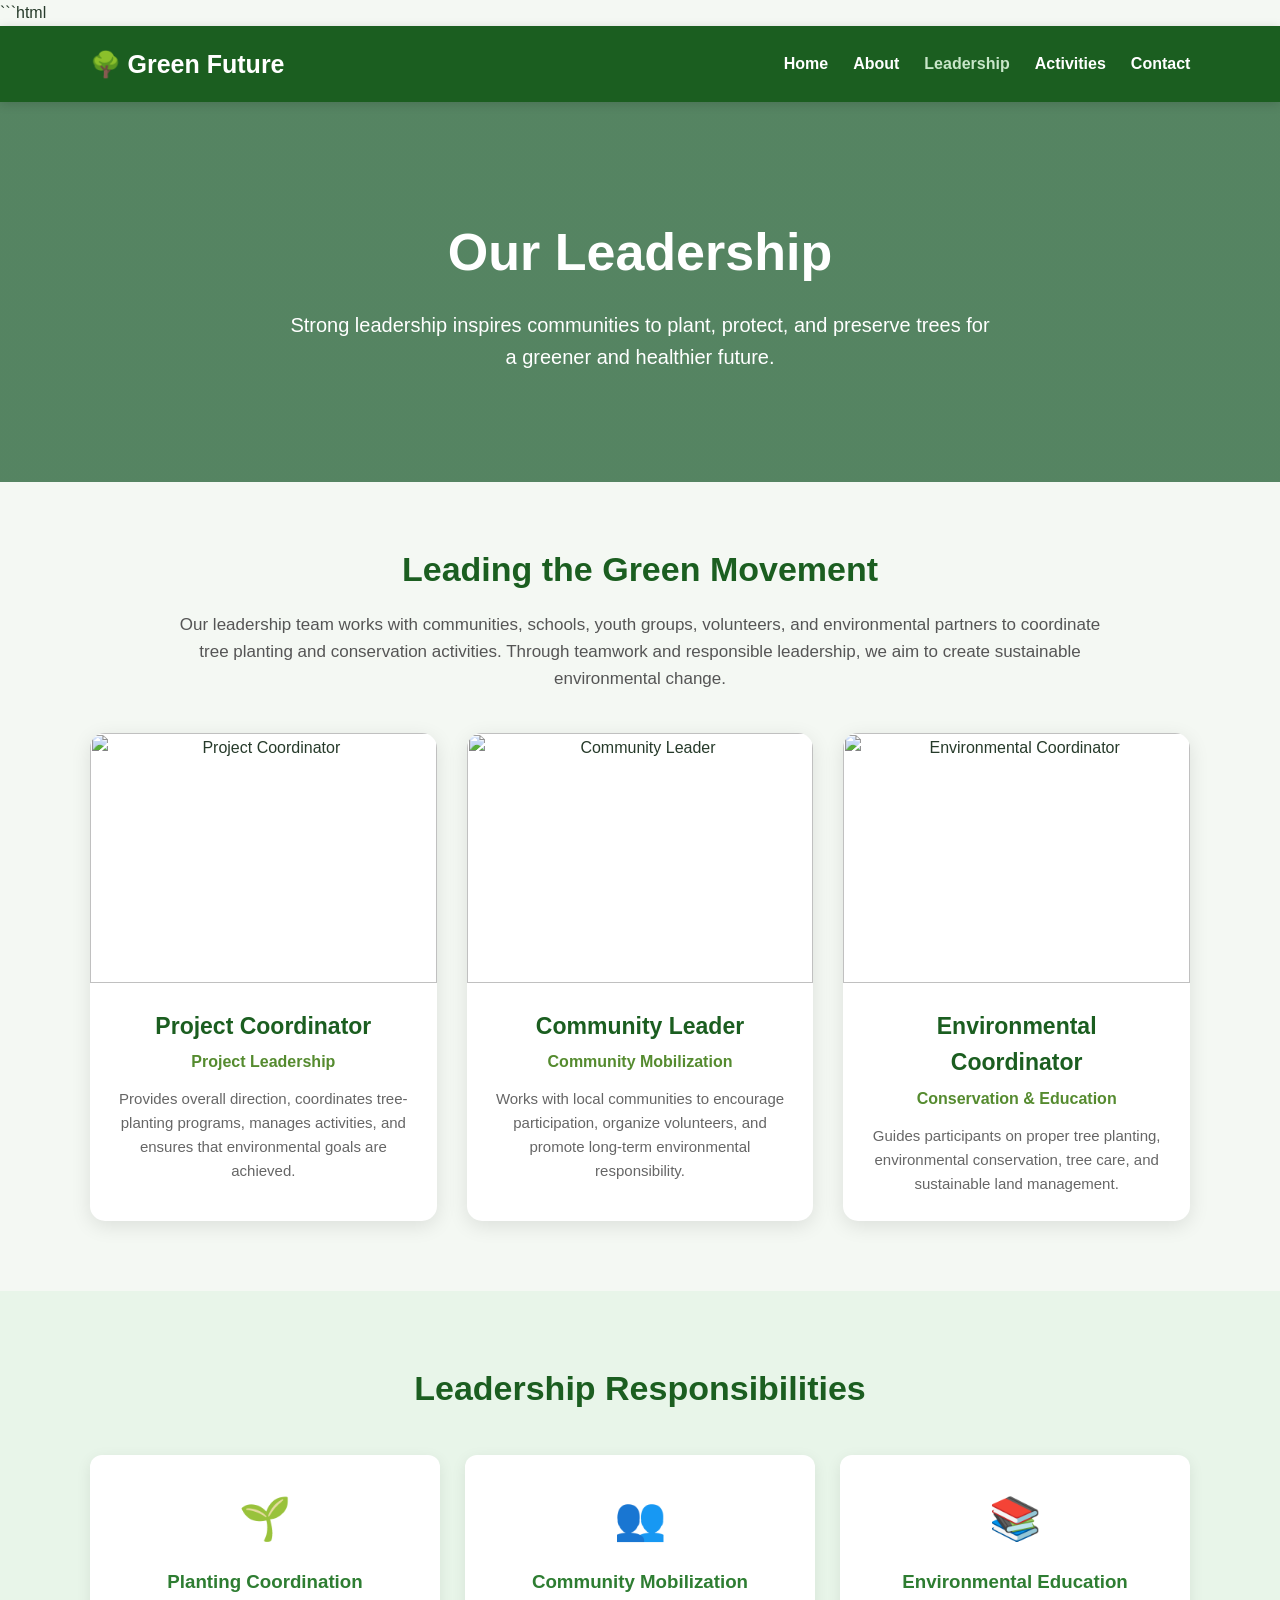
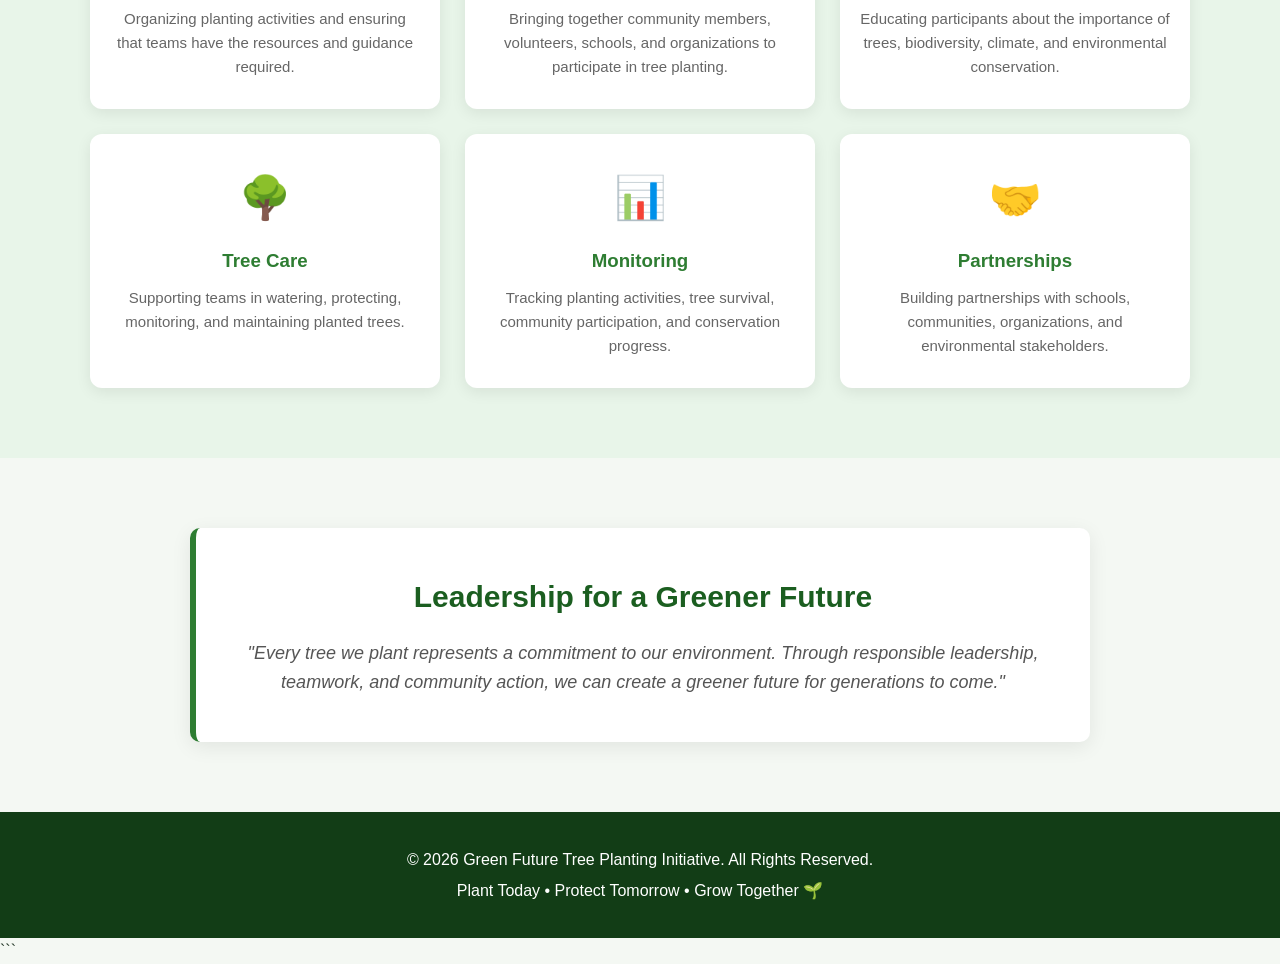
==== leadership.html @ 4d37c9e1 "Add Leadership page HTML structure This file contains the complete HTML structure for the Leadership" ====
```html
<!DOCTYPE html>
<html lang="en">
<head>
  <meta charset="UTF-8">
  <meta name="viewport" content="width=device-width, initial-scale=1.0">

  <title>Leadership | Tree Planting Initiative</title>

  <meta name="description"
        content="Meet the leadership team behind our tree planting and environmental conservation initiative.">

  <style>
    * {
      margin: 0;
      padding: 0;
      box-sizing: border-box;
    }

    body {
      font-family: Arial, Helvetica, sans-serif;
      background: #f4f8f3;
      color: #263a2a;
      line-height: 1.6;
    }

    /* Header */
    header {
      background: #1b5e20;
      color: white;
      padding: 18px 7%;
      display: flex;
      align-items: center;
      justify-content: space-between;
      position: sticky;
      top: 0;
      z-index: 1000;
      box-shadow: 0 2px 10px rgba(0,0,0,0.15);
    }

    .logo {
      font-size: 25px;
      font-weight: bold;
    }

    nav {
      display: flex;
      gap: 25px;
    }

    nav a {
      color: white;
      text-decoration: none;
      font-weight: 600;
      transition: 0.3s;
    }

    nav a:hover,
    nav a.active {
      color: #c8e6c9;
    }

    /* Hero */
    .hero {
      min-height: 380px;
      background:
        linear-gradient(rgba(0, 70, 20, 0.65), rgba(0, 70, 20, 0.65)),
        url("assets/leadership.jpg") center/cover no-repeat;

      display: flex;
      align-items: center;
      justify-content: center;
      text-align: center;
      padding: 40px 20px;
      color: white;
    }

    .hero-content {
      max-width: 850px;
    }

    .hero h1 {
      font-size: 52px;
      margin-bottom: 15px;
    }

    .hero p {
      font-size: 20px;
      max-width: 700px;
      margin: auto;
    }

    /* Introduction */
    .intro {
      max-width: 1000px;
      margin: 60px auto 30px;
      padding: 0 25px;
      text-align: center;
    }

    .intro h2 {
      font-size: 34px;
      color: #1b5e20;
      margin-bottom: 15px;
    }

    .intro p {
      font-size: 17px;
      color: #555;
    }

    /* Leadership Cards */
    .leadership-container {
      max-width: 1150px;
      margin: 40px auto 70px;
      padding: 0 25px;

      display: grid;
      grid-template-columns: repeat(3, 1fr);
      gap: 30px;
    }

    .leader-card {
      background: white;
      border-radius: 15px;
      overflow: hidden;
      box-shadow: 0 5px 20px rgba(0,0,0,0.1);
      text-align: center;
      transition: transform 0.3s ease, box-shadow 0.3s ease;
    }

    .leader-card:hover {
      transform: translateY(-8px);
      box-shadow: 0 10px 25px rgba(0,0,0,0.15);
    }

    .leader-image {
      width: 100%;
      height: 250px;
      object-fit: cover;
      display: block;
    }

    .leader-content {
      padding: 25px;
    }

    .leader-content h3 {
      color: #1b5e20;
      font-size: 23px;
      margin-bottom: 5px;
    }

    .role {
      color: #558b2f;
      font-weight: bold;
      margin-bottom: 12px;
    }

    .leader-content p {
      color: #666;
      font-size: 15px;
    }

    /* Responsibilities */
    .responsibilities {
      background: #e8f5e9;
      padding: 70px 7%;
      text-align: center;
    }

    .responsibilities h2 {
      color: #1b5e20;
      font-size: 34px;
      margin-bottom: 40px;
    }

    .responsibility-grid {
      max-width: 1100px;
      margin: auto;

      display: grid;
      grid-template-columns: repeat(3, 1fr);
      gap: 25px;
    }

    .responsibility {
      background: white;
      padding: 30px 20px;
      border-radius: 12px;
      box-shadow: 0 4px 15px rgba(0,0,0,0.08);
    }

    .responsibility .icon {
      font-size: 42px;
      margin-bottom: 15px;
    }

    .responsibility h3 {
      color: #2e7d32;
      margin-bottom: 10px;
    }

    .responsibility p {
      color: #666;
      font-size: 15px;
    }

    /* Leadership Message */
    .message {
      max-width: 900px;
      margin: 70px auto;
      padding: 45px 30px;
      text-align: center;
      background: white;
      border-left: 6px solid #2e7d32;
      border-radius: 10px;
      box-shadow: 0 5px 20px rgba(0,0,0,0.08);
    }

    .message h2 {
      color: #1b5e20;
      margin-bottom: 18px;
      font-size: 30px;
    }

    .message p {
      font-size: 18px;
      color: #555;
      font-style: italic;
    }

    /* Footer */
    footer {
      background: #123d16;
      color: white;
      text-align: center;
      padding: 30px 20px;
    }

    footer p {
      margin: 5px 0;
    }

    /* Mobile */
    @media (max-width: 900px) {
      .leadership-container,
      .responsibility-grid {
        grid-template-columns: repeat(2, 1fr);
      }

      .hero h1 {
        font-size: 42px;
      }
    }

    @media (max-width: 600px) {
      header {
        flex-direction: column;
        gap: 15px;
      }

      nav {
        gap: 15px;
        flex-wrap: wrap;
        justify-content: center;
      }

      .leadership-container,
      .responsibility-grid {
        grid-template-columns: 1fr;
      }

      .hero {
        min-height: 320px;
      }

      .hero h1 {
        font-size: 35px;
      }

      .hero p {
        font-size: 17px;
      }
    }
  </style>
</head>

<body>

  <!-- Header -->
  <header>
    <div class="logo">🌳 Green Future</div>

    <nav>
      <a href="index.html">Home</a>
      <a href="about.html">About</a>
      <a href="leadership.html" class="active">Leadership</a>
      <a href="activities.html">Activities</a>
      <a href="contact.html">Contact</a>
    </nav>
  </header>


  <!-- Hero Section -->
  <section class="hero">
    <div class="hero-content">
      <h1>Our Leadership</h1>

      <p>
        Strong leadership inspires communities to plant, protect,
        and preserve trees for a greener and healthier future.
      </p>
    </div>
  </section>


  <!-- Introduction -->
  <section class="intro">
    <h2>Leading the Green Movement</h2>

    <p>
      Our leadership team works with communities, schools, youth groups,
      volunteers, and environmental partners to coordinate tree planting
      and conservation activities. Through teamwork and responsible
      leadership, we aim to create sustainable environmental change.
    </p>
  </section>


  <!-- Leadership Team -->
  <section class="leadership-container">

    <div class="leader-card">
      <img
        src="assets/leader1.jpg"
        alt="Project Coordinator"
        class="leader-image"
      >

      <div class="leader-content">
        <h3>Project Coordinator</h3>

        <div class="role">
          Project Leadership
        </div>

        <p>
          Provides overall direction, coordinates tree-planting programs,
          manages activities, and ensures that environmental goals are achieved.
        </p>
      </div>
    </div>


    <div class="leader-card">
      <img
        src="assets/leader2.jpg"
        alt="Community Leader"
        class="leader-image"
      >

      <div class="leader-content">
        <h3>Community Leader</h3>

        <div class="role">
          Community Mobilization
        </div>

        <p>
          Works with local communities to encourage participation,
          organize volunteers, and promote long-term environmental responsibility.
        </p>
      </div>
    </div>


    <div class="leader-card">
      <img
        src="assets/leader3.jpg"
        alt="Environmental Coordinator"
        class="leader-image"
      >

      <div class="leader-content">
        <h3>Environmental Coordinator</h3>

        <div class="role">
          Conservation & Education
        </div>

        <p>
          Guides participants on proper tree planting, environmental
          conservation, tree care, and sustainable land management.
        </p>
      </div>
    </div>

  </section>


  <!-- Leadership Responsibilities -->
  <section class="responsibilities">

    <h2>Leadership Responsibilities</h2>

    <div class="responsibility-grid">

      <div class="responsibility">
        <div class="icon">🌱</div>

        <h3>Planting Coordination</h3>

        <p>
          Organizing planting activities and ensuring that teams have
          the resources and guidance required.
        </p>
      </div>


      <div class="responsibility">
        <div class="icon">👥</div>

        <h3>Community Mobilization</h3>

        <p>
          Bringing together community members, volunteers, schools,
          and organizations to participate in tree planting.
        </p>
      </div>


      <div class="responsibility">
        <div class="icon">📚</div>

        <h3>Environmental Education</h3>

        <p>
          Educating participants about the importance of trees,
          biodiversity, climate, and environmental conservation.
        </p>
      </div>


      <div class="responsibility">
        <div class="icon">🌳</div>

        <h3>Tree Care</h3>

        <p>
          Supporting teams in watering, protecting, monitoring,
          and maintaining planted trees.
        </p>
      </div>


      <div class="responsibility">
        <div class="icon">📊</div>

        <h3>Monitoring</h3>

        <p>
          Tracking planting activities, tree survival, community
          participation, and conservation progress.
        </p>
      </div>


      <div class="responsibility">
        <div class="icon">🤝</div>

        <h3>Partnerships</h3>

        <p>
          Building partnerships with schools, communities,
          organizations, and environmental stakeholders.
        </p>
      </div>

    </div>
  </section>


  <!-- Leadership Message -->
  <section class="message">

    <h2>Leadership for a Greener Future</h2>

    <p>
      "Every tree we plant represents a commitment to our environment.
      Through responsible leadership, teamwork, and community action,
      we can create a greener future for generations to come."
    </p>

  </section>


  <!-- Footer -->
  <footer>

    <p>
      &copy; 2026 Green Future Tree Planting Initiative.
      All Rights Reserved.
    </p>

    <p>
      Plant Today • Protect Tomorrow • Grow Together 🌱
    </p>

  </footer>

</body>
</html>
```
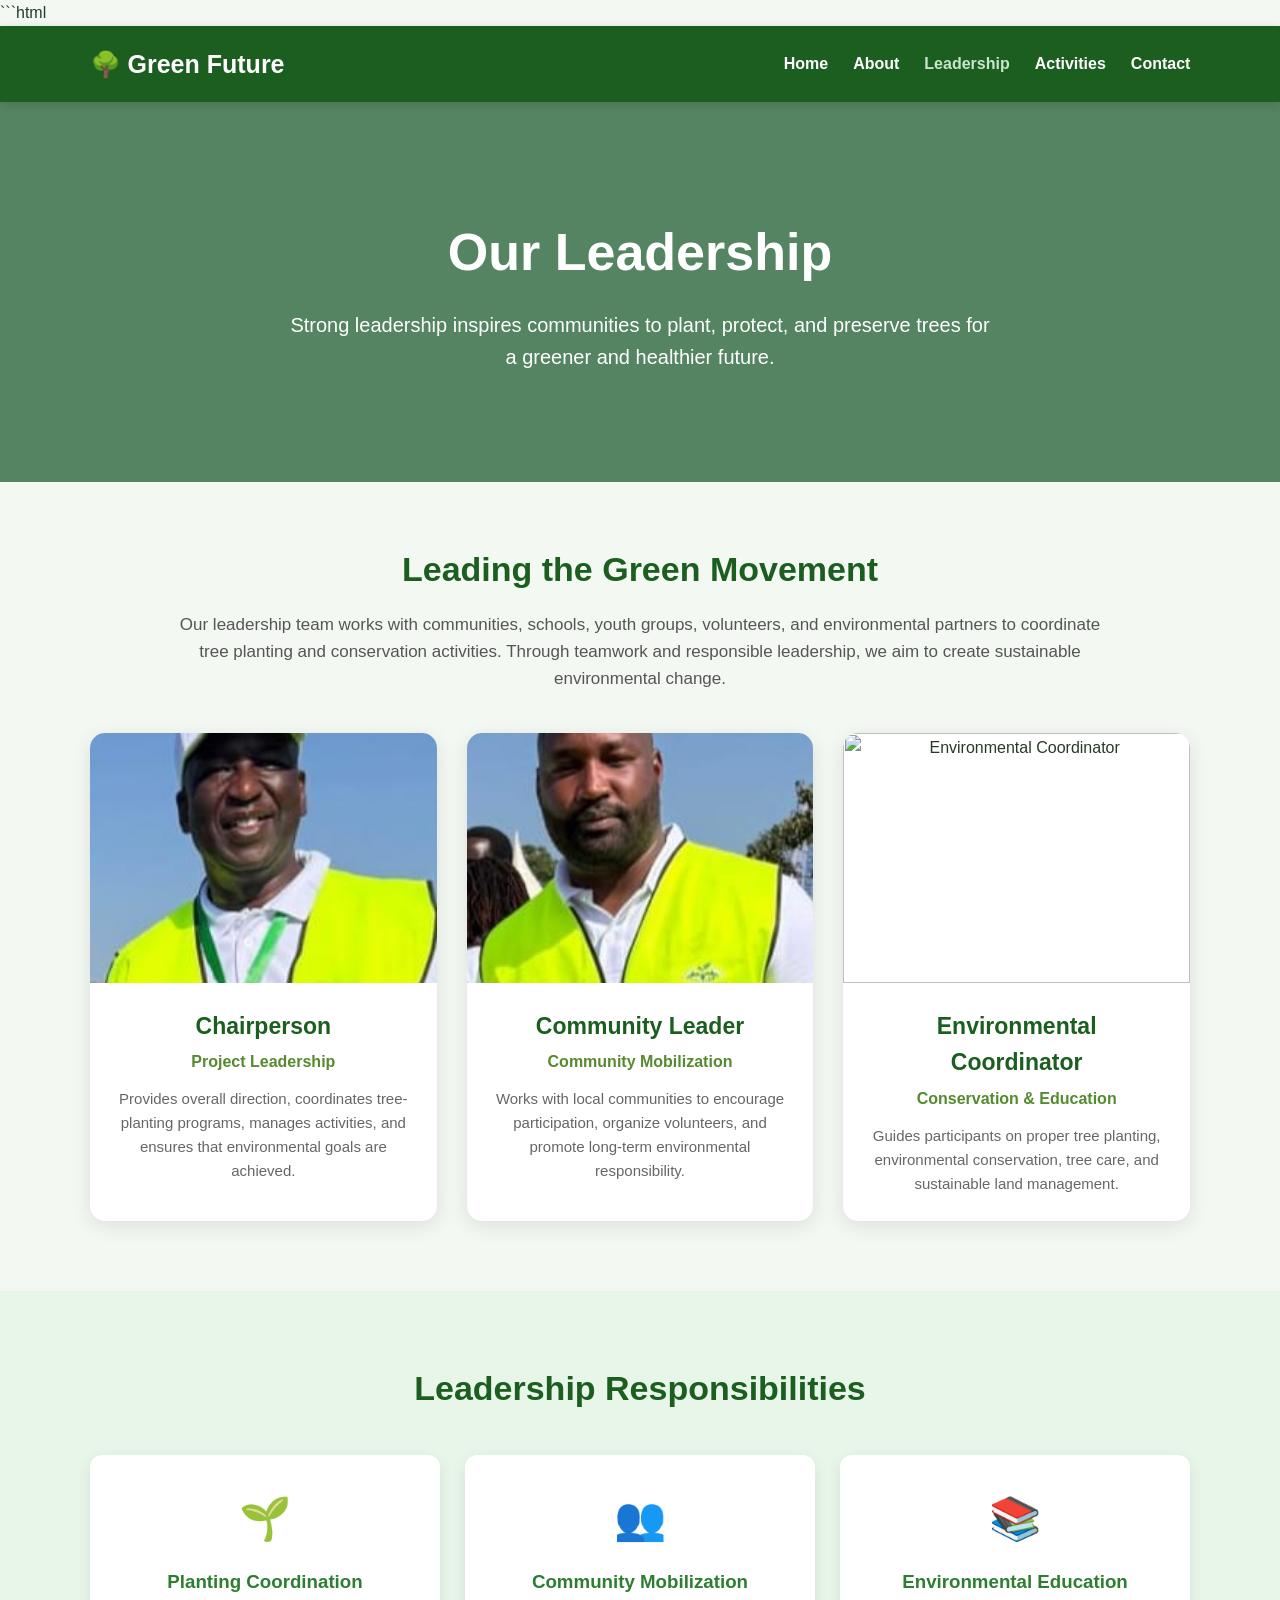
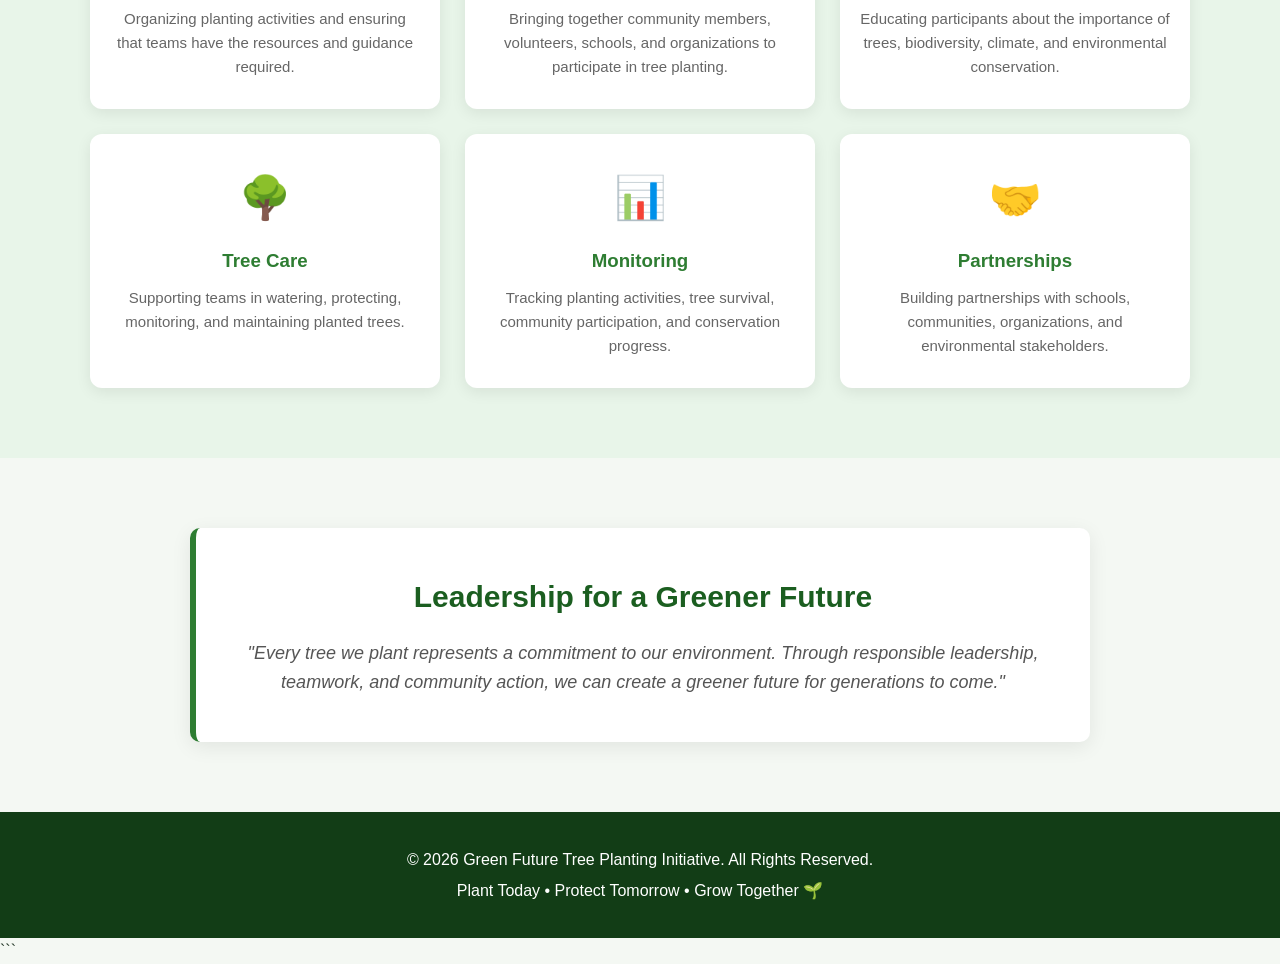
==== commit db43561a: "Update leadership images and titles" ====
--- a/leadership.html
+++ b/leadership.html
@@ -333,13 +333,13 @@
 
     <div class="leader-card">
       <img
-        src="assets/leader1.jpg"
+        src="assets/chairman.jpeg"
         alt="Project Coordinator"
         class="leader-image"
       >
 
       <div class="leader-content">
-        <h3>Project Coordinator</h3>
+        <h3>Chairperson</h3>
 
         <div class="role">
           Project Leadership
@@ -355,7 +355,7 @@
 
     <div class="leader-card">
       <img
-        src="assets/leader2.jpg"
+        src="assets/secretary.jpeg"
         alt="Community Leader"
         class="leader-image"
       >
@@ -377,7 +377,7 @@
 
     <div class="leader-card">
       <img
-        src="assets/leader3.jpg"
+        src="assets/assets/chairman.jpeg"
         alt="Environmental Coordinator"
         class="leader-image"
       >
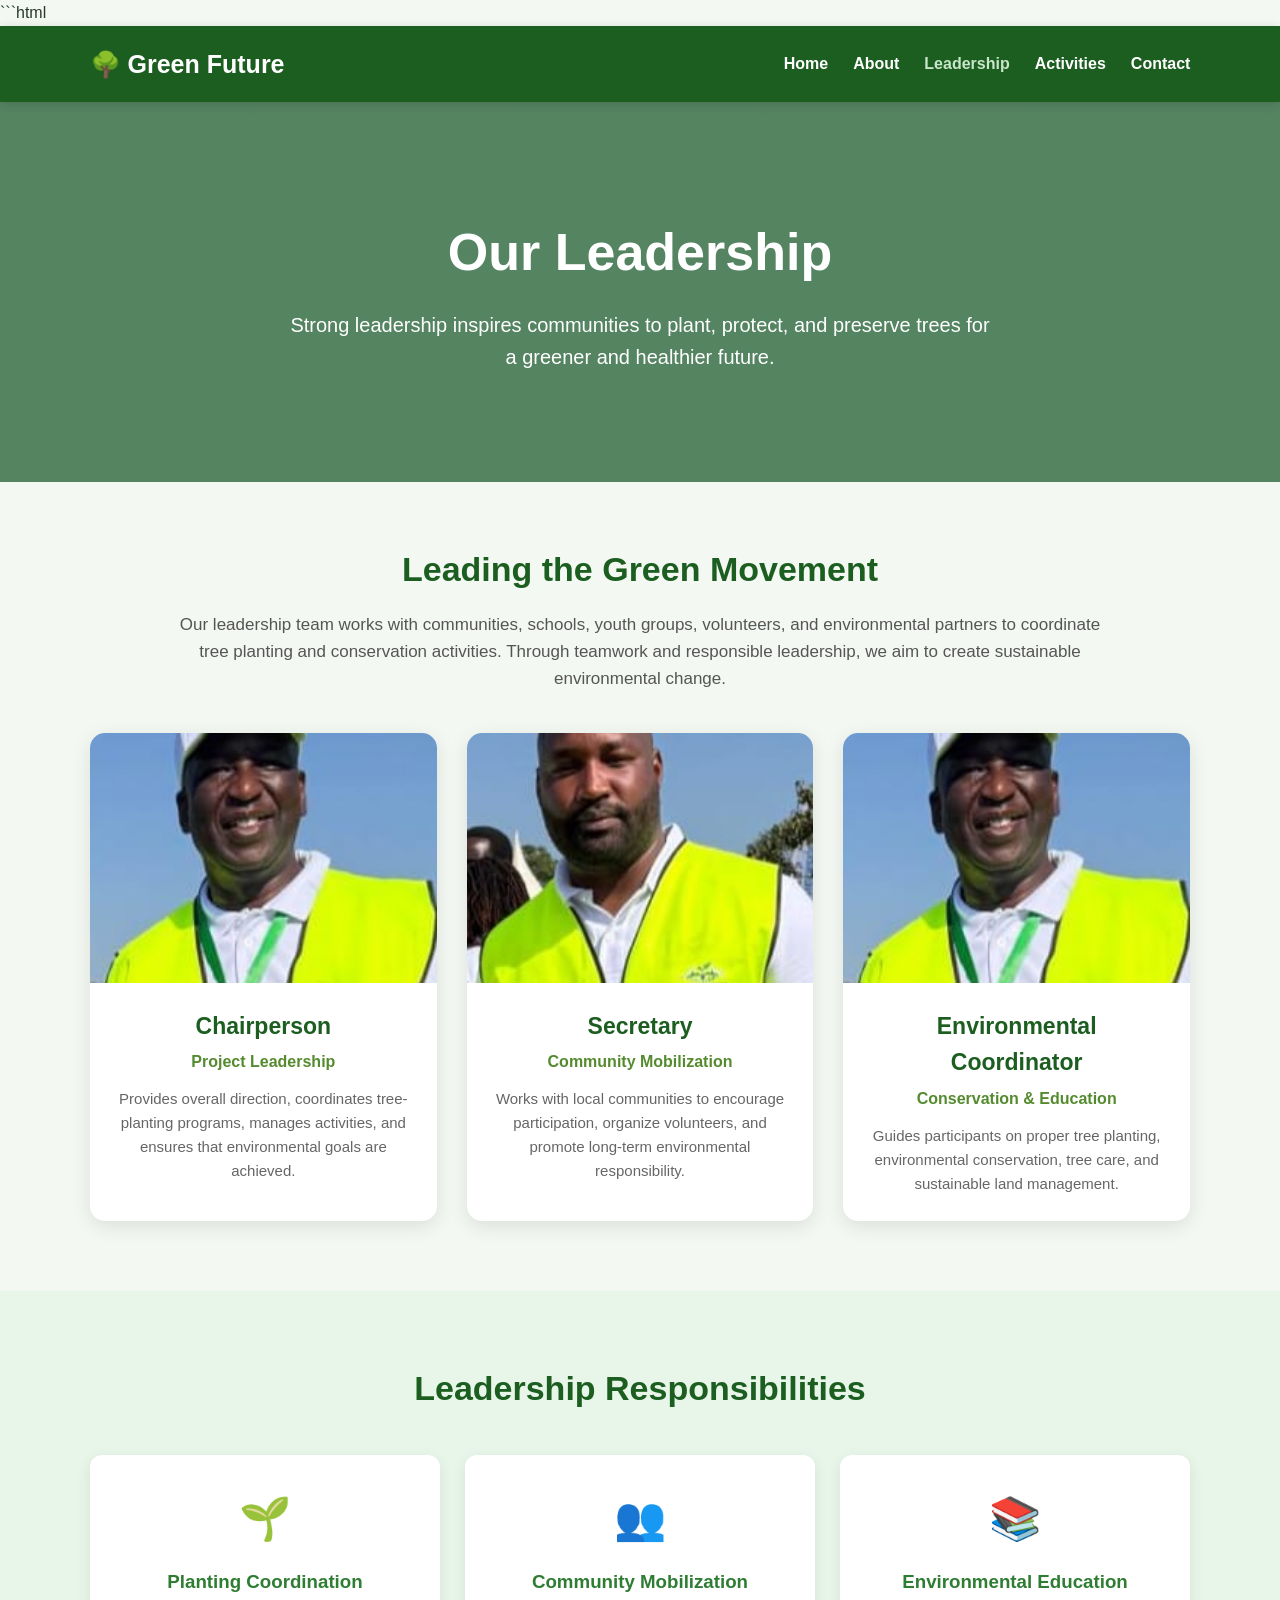
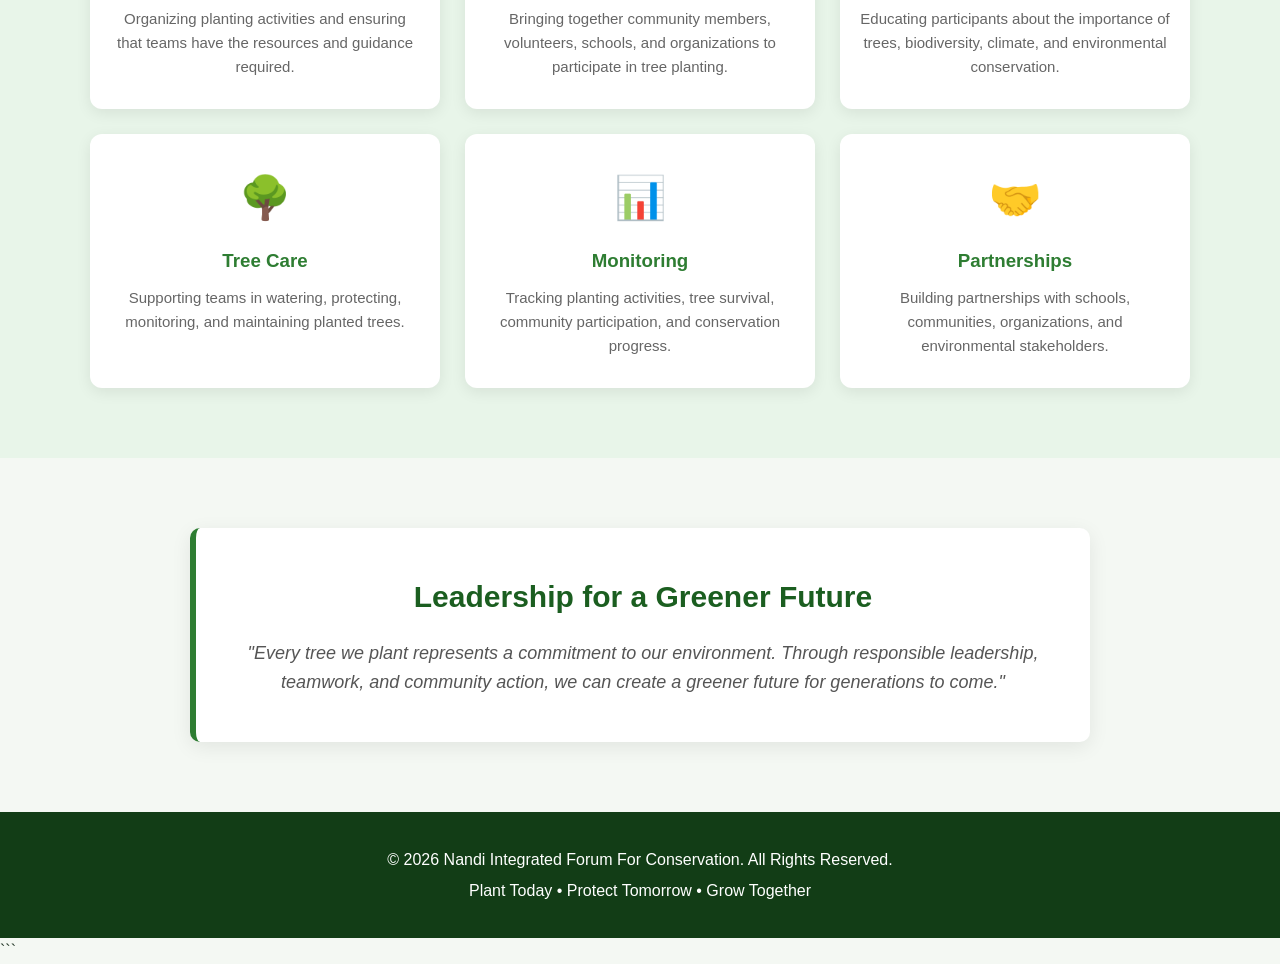
==== commit 76d51ba1: "Update leadership roles and footer content" ====
--- a/leadership.html
+++ b/leadership.html
@@ -361,7 +361,7 @@
       >
 
       <div class="leader-content">
-        <h3>Community Leader</h3>
+        <h3>Secretary</h3>
 
         <div class="role">
           Community Mobilization
@@ -377,7 +377,7 @@
 
     <div class="leader-card">
       <img
-        src="assets/assets/chairman.jpeg"
+        src="assets/chairman.jpeg"
         alt="Environmental Coordinator"
         class="leader-image"
       >
@@ -499,12 +499,12 @@
   <footer>
 
     <p>
-      &copy; 2026 Green Future Tree Planting Initiative.
+      &copy; 2026 Nandi Integrated Forum For Conservation.
       All Rights Reserved.
     </p>
 
     <p>
-      Plant Today • Protect Tomorrow • Grow Together 🌱
+      Plant Today • Protect Tomorrow • Grow Together
     </p>
 
   </footer>
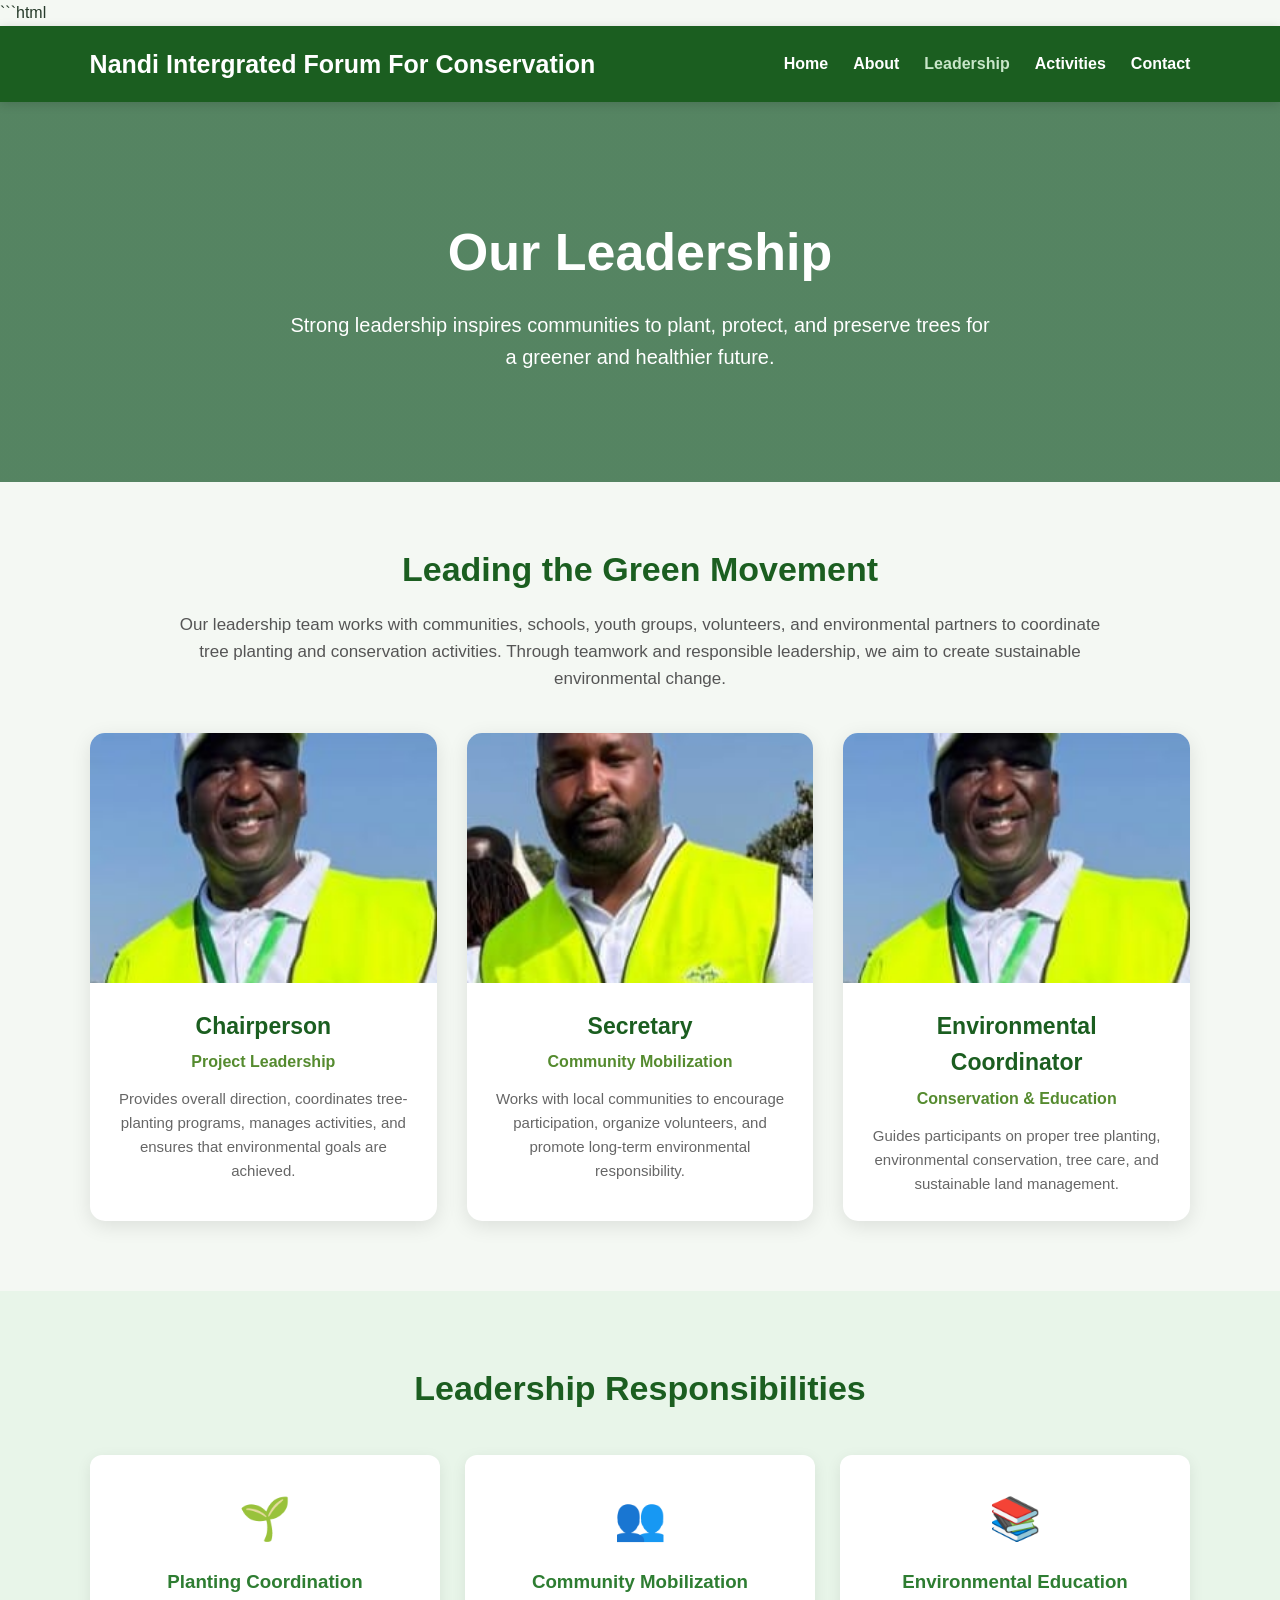
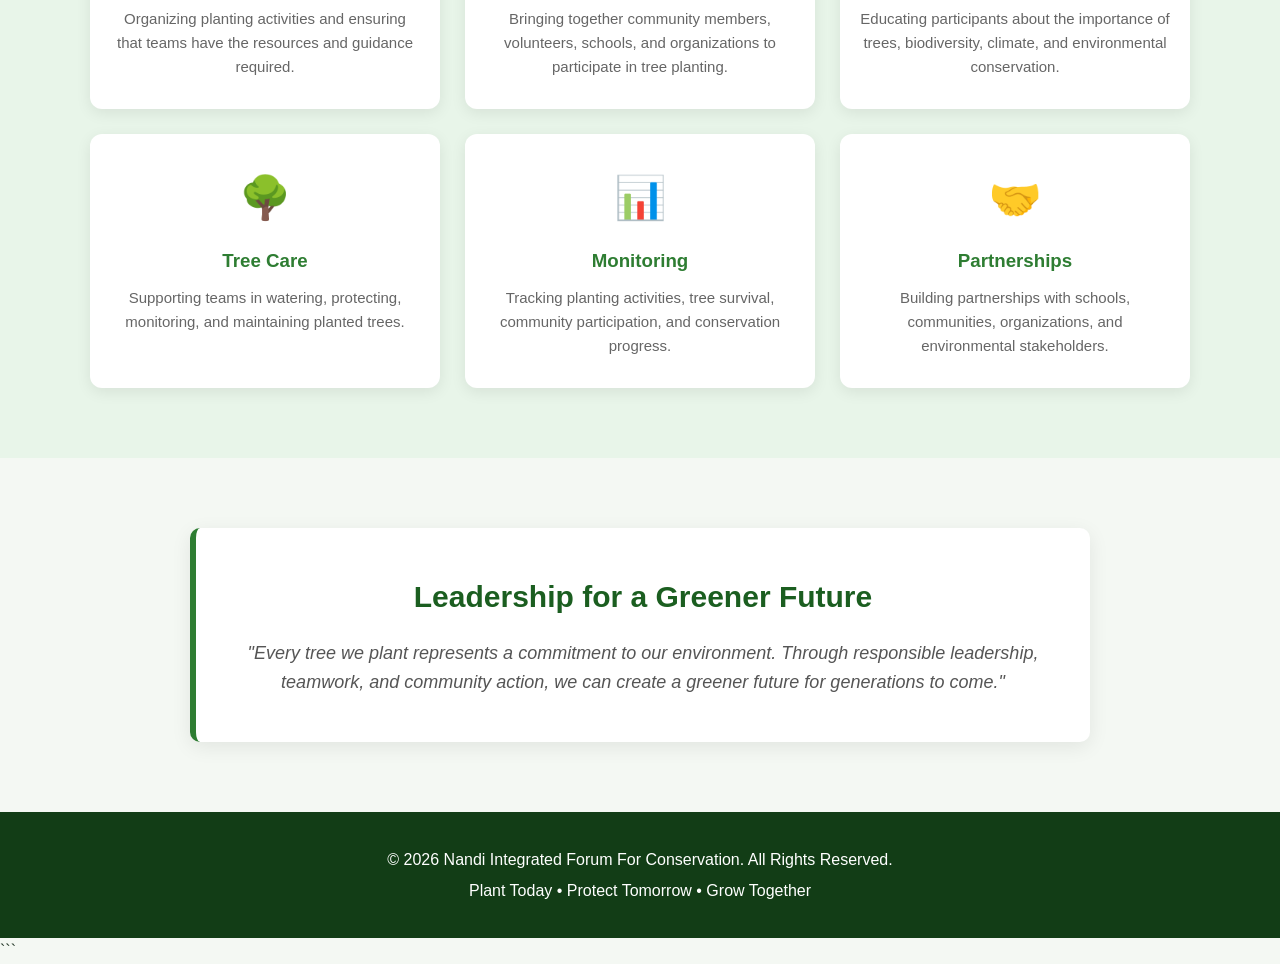
==== commit 85f9e3c2: "Update logo text in leadership.html" ====
--- a/leadership.html
+++ b/leadership.html
@@ -5,7 +5,7 @@
   <meta charset="UTF-8">
   <meta name="viewport" content="width=device-width, initial-scale=1.0">
 
-  <title>Leadership | Tree Planting Initiative</title>
+  <title>Leadership | Nandi Integrated Forum For Conservation</title>
 
   <meta name="description"
         content="Meet the leadership team behind our tree planting and environmental conservation initiative.">
@@ -290,8 +290,8 @@
 
   <!-- Header -->
   <header>
-    <div class="logo">🌳 Green Future</div>
-
+    <div class="logo">Nandi Intergrated Forum For Conservation</div>
+ 
     <nav>
       <a href="index.html">Home</a>
       <a href="about.html">About</a>
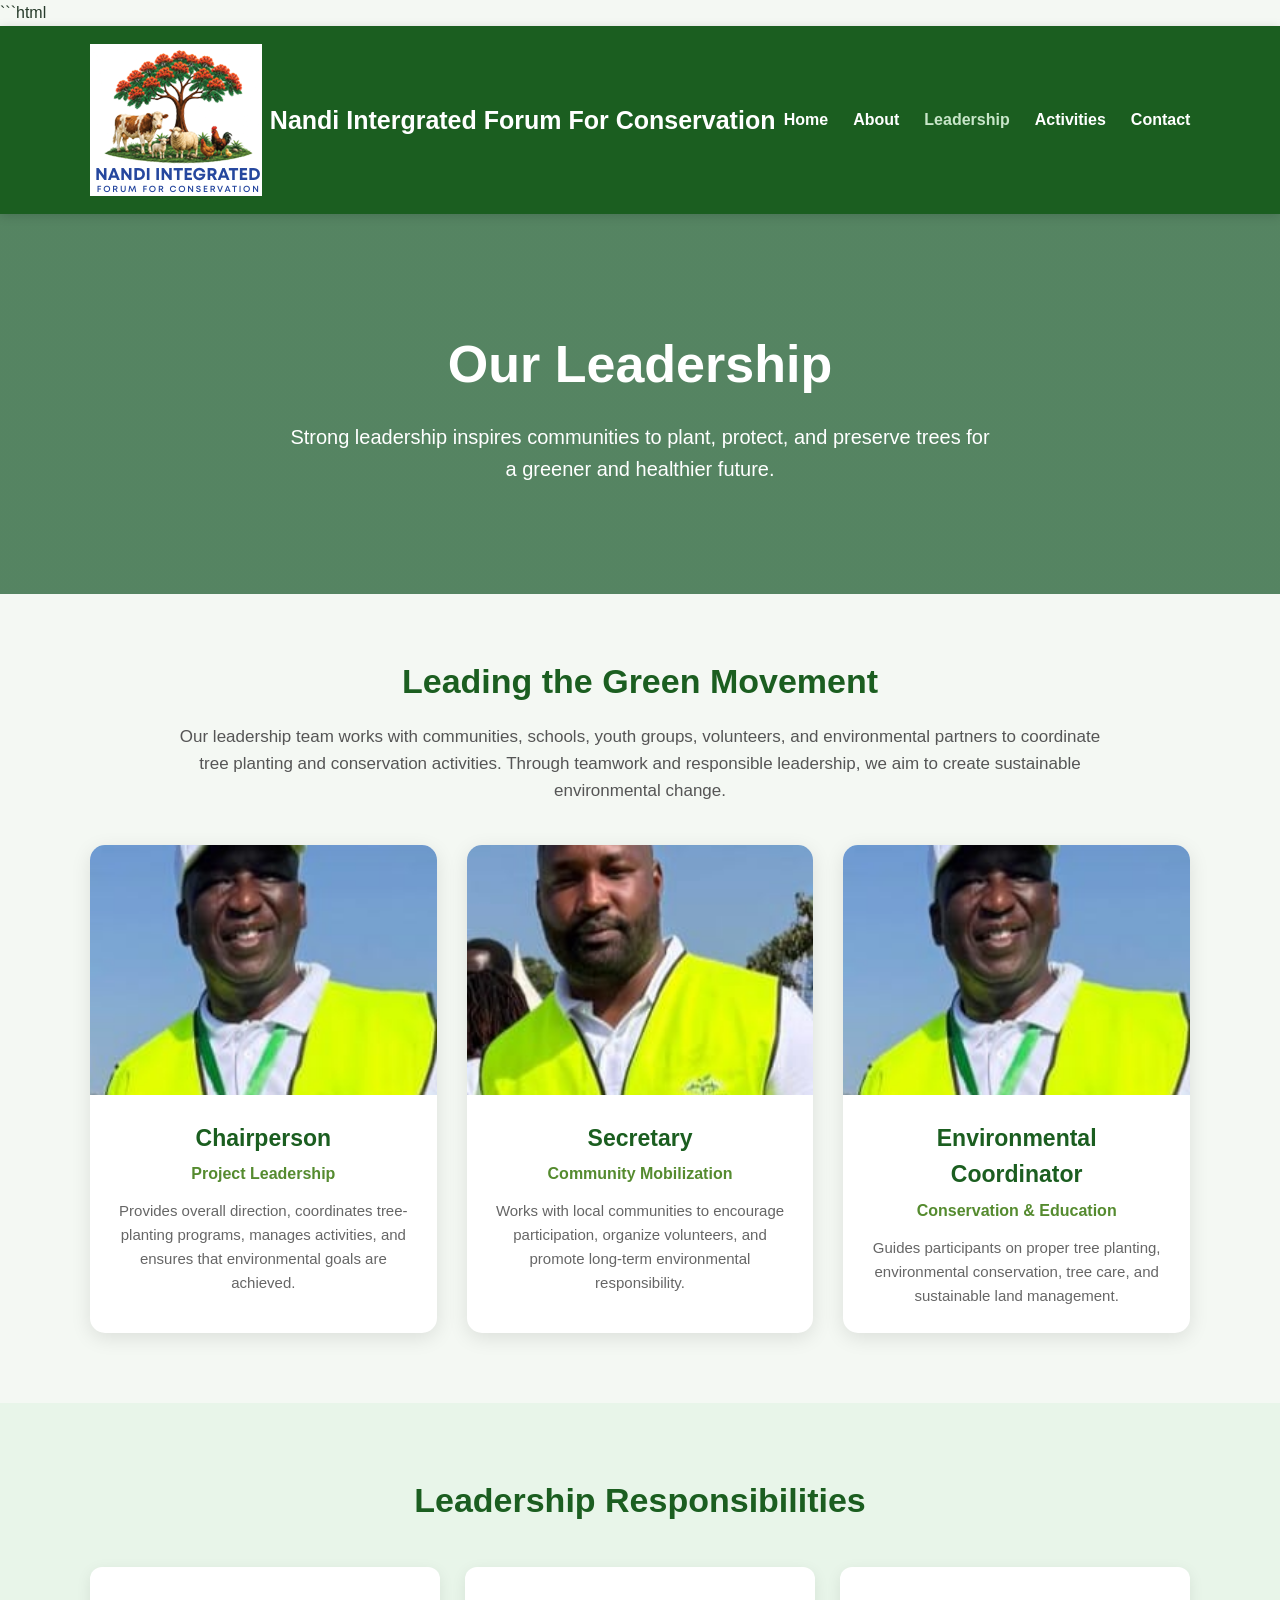
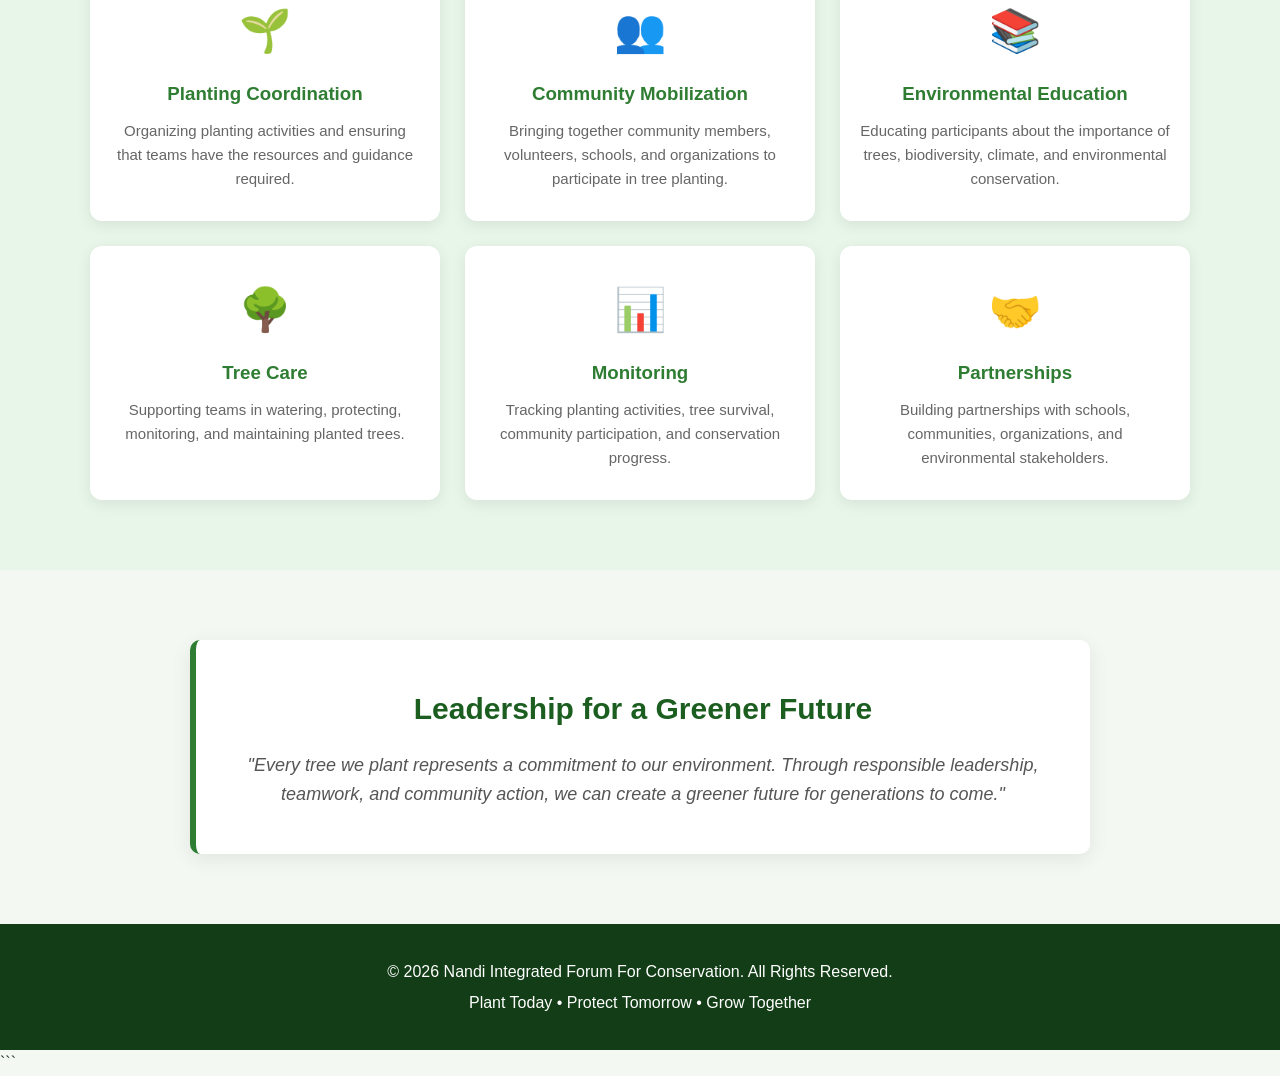
==== commit c448d093: "Add logo image to leadership page" ====
--- a/leadership.html
+++ b/leadership.html
@@ -290,6 +290,7 @@
 
   <!-- Header -->
   <header>
+    <img src="assets/logo1.png" alt="Tree Planting logo">
     <div class="logo">Nandi Intergrated Forum For Conservation</div>
  
     <nav>
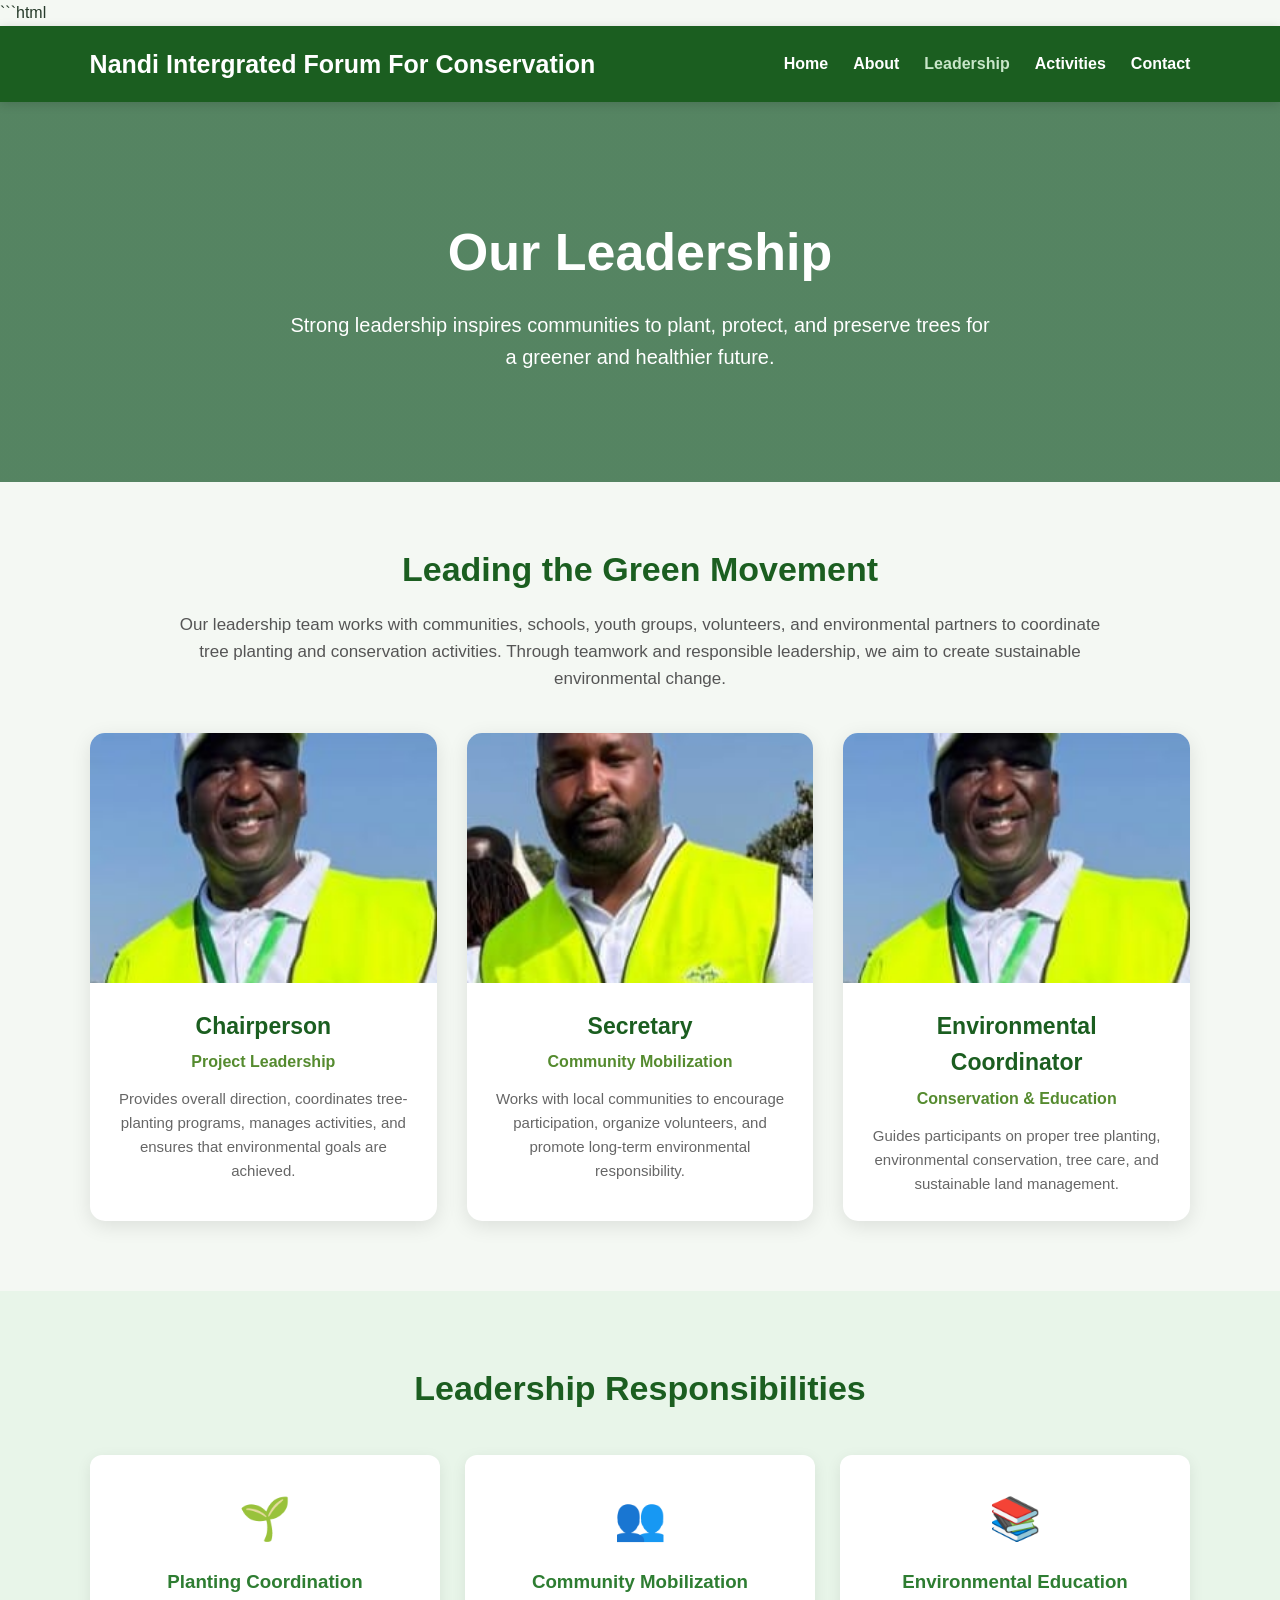
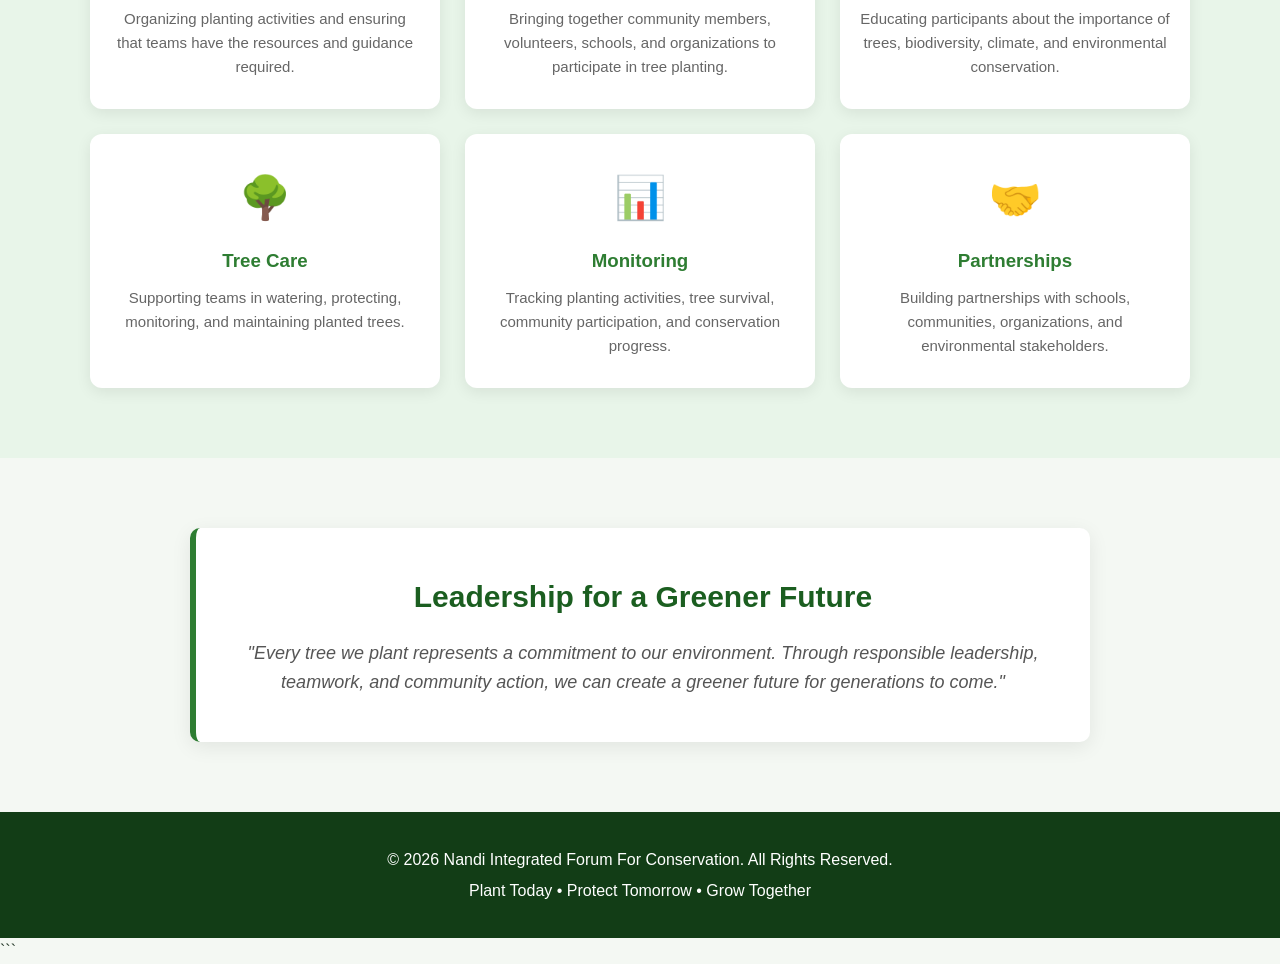
==== commit ec306f4c: "Remove logo image from leadership page Removed logo image from the header section." ====
--- a/leadership.html
+++ b/leadership.html
@@ -290,7 +290,6 @@
 
   <!-- Header -->
   <header>
-    <img src="assets/logo1.png" alt="Tree Planting logo">
     <div class="logo">Nandi Intergrated Forum For Conservation</div>
  
     <nav>
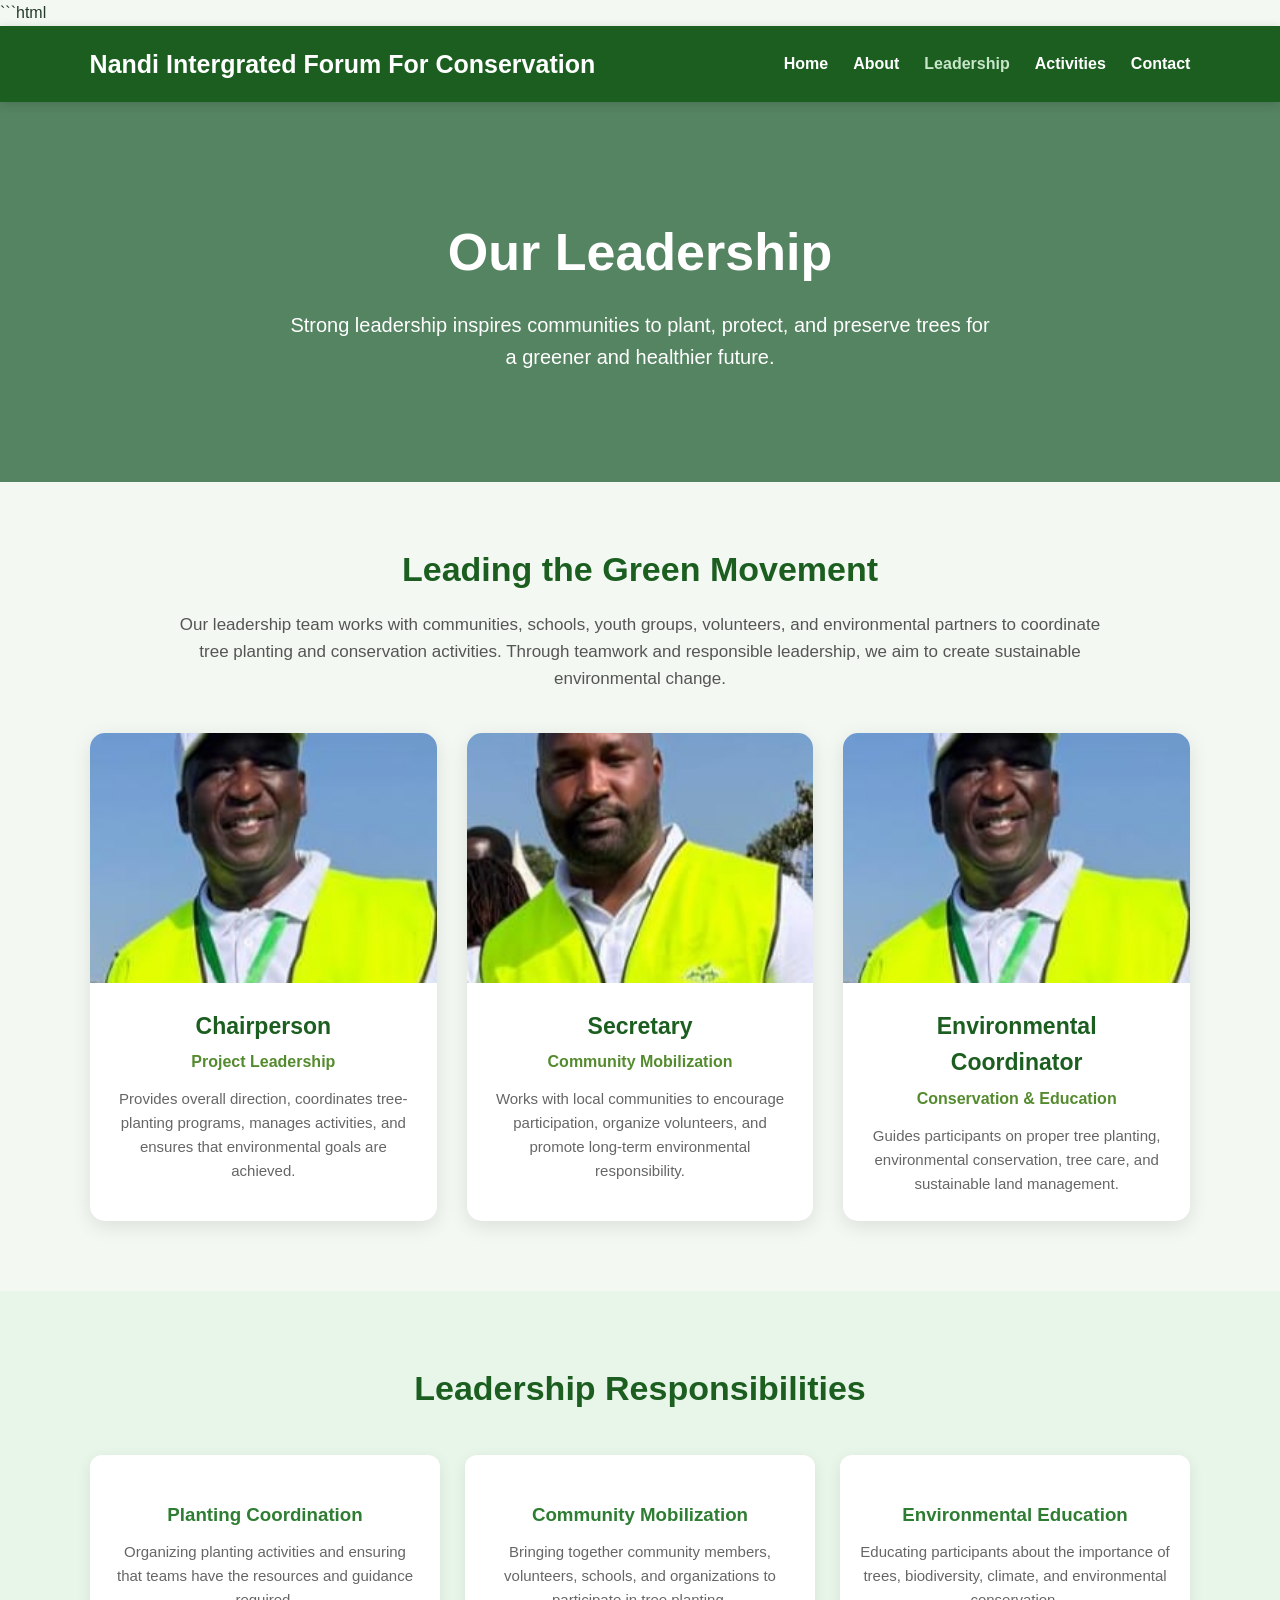
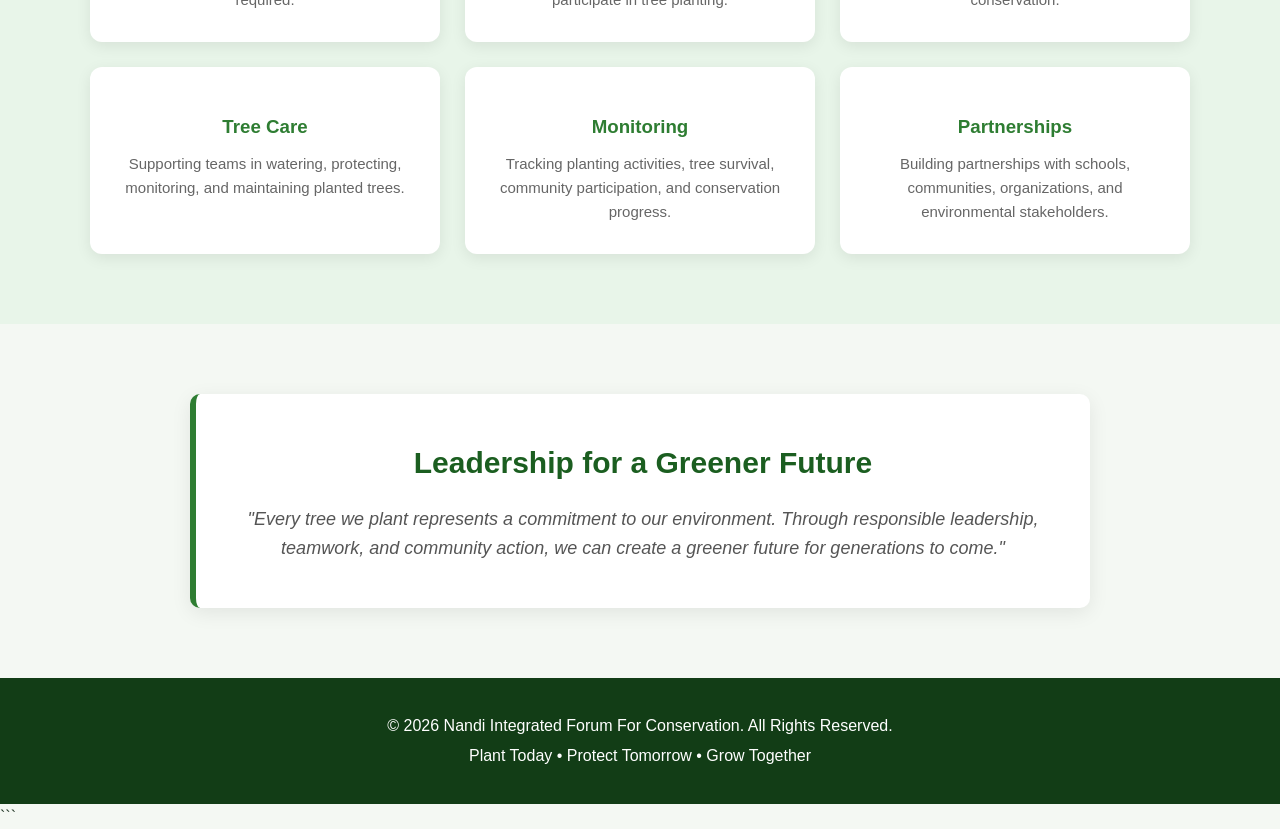
==== commit 9599784e: "Remove icons from leadership responsibilities Removed icons from responsibility sections in leadersh" ====
--- a/leadership.html
+++ b/leadership.html
@@ -407,7 +407,7 @@
     <div class="responsibility-grid">
 
       <div class="responsibility">
-        <div class="icon">🌱</div>
+        <div class="icon"></div>
 
         <h3>Planting Coordination</h3>
 
@@ -419,7 +419,7 @@
 
 
       <div class="responsibility">
-        <div class="icon">👥</div>
+        <div class="icon"></div>
 
         <h3>Community Mobilization</h3>
 
@@ -431,7 +431,7 @@
 
 
       <div class="responsibility">
-        <div class="icon">📚</div>
+        <div class="icon"></div>
 
         <h3>Environmental Education</h3>
 
@@ -443,7 +443,7 @@
 
 
       <div class="responsibility">
-        <div class="icon">🌳</div>
+        <div class="icon"></div>
 
         <h3>Tree Care</h3>
 
@@ -455,7 +455,7 @@
 
 
       <div class="responsibility">
-        <div class="icon">📊</div>
+        <div class="icon"></div>
 
         <h3>Monitoring</h3>
 
@@ -467,7 +467,7 @@
 
 
       <div class="responsibility">
-        <div class="icon">🤝</div>
+        <div class="icon"></div>
 
         <h3>Partnerships</h3>
 
